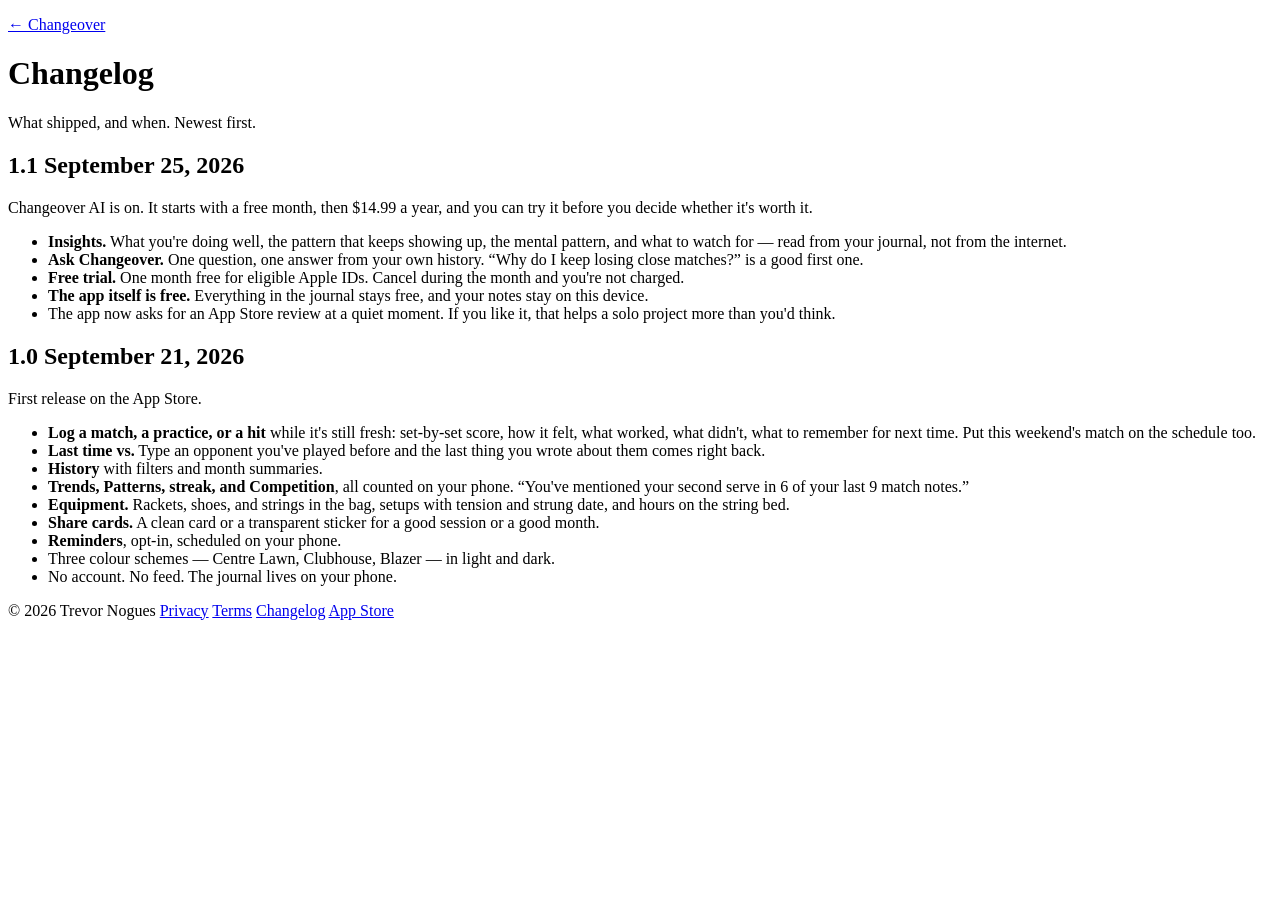
==== changelog/index.html @ b46f676a "Turn the landing page into a storefront: App Store CTA, pricing, screenshots, FAQ, and SEO basics. A" ====
<!doctype html>
<html lang="en">
<head>
  <meta charset="utf-8" />
  <meta name="viewport" content="width=device-width, initial-scale=1" />
  <title>Changelog — Changeover</title>
  <meta name="description" content="What shipped in Changeover, the tennis journal for iPhone, and when. Version notes written by the developer." />
  <meta name="theme-color" content="#F5F3EC" />
  <link rel="canonical" href="https://trevornogues.github.io/changeover-public-pages/changelog/" />
  <meta property="og:type" content="website" />
  <meta property="og:site_name" content="Changeover" />
  <meta property="og:title" content="Changelog — Changeover" />
  <meta property="og:description" content="What shipped in Changeover, the tennis journal for iPhone, and when." />
  <meta property="og:url" content="https://trevornogues.github.io/changeover-public-pages/changelog/" />
  <meta property="og:image" content="https://trevornogues.github.io/changeover-public-pages/assets/og-image.jpg" />
  <meta name="twitter:card" content="summary_large_image" />
  <link rel="icon" href="/changeover-public-pages/assets/favicon.png" />
  <link rel="apple-touch-icon" href="/changeover-public-pages/assets/icon.png" />
  <link rel="preconnect" href="https://fonts.googleapis.com" />
  <link rel="preconnect" href="https://fonts.gstatic.com" crossorigin />
  <link href="https://fonts.googleapis.com/css2?family=Great+Vibes&family=Manrope:wght@400;500;600;700&display=swap" rel="stylesheet" />
  <link rel="stylesheet" href="/changeover-public-pages/assets/style.css" />
</head>
<body class="legal">
  <main class="container">
    <header class="legal-header">
      <p class="breadcrumb"><a href="/changeover-public-pages/"><span class="crumb-arrow">&larr;</span> <span class="crumb-wordmark">Changeover</span></a></p>
      <h1 class="page-title">Changelog</h1>
      <p class="effective">What shipped, and when. Newest first.</p>
    </header>

    <article class="release">
      <h2>1.1 <time datetime="2026-09-25">September 25, 2026</time></h2>
      <p>Changeover AI is on. It starts with a free month, then $14.99 a year, and you can try it before you decide whether it's worth it.</p>
      <ul>
        <li><strong>Insights.</strong> What you're doing well, the pattern that keeps showing up, the mental pattern, and what to watch for — read from your journal, not from the internet.</li>
        <li><strong>Ask Changeover.</strong> One question, one answer from your own history. “Why do I keep losing close matches?” is a good first one.</li>
        <li><strong>Free trial.</strong> One month free for eligible Apple IDs. Cancel during the month and you're not charged.</li>
        <li><strong>The app itself is free.</strong> Everything in the journal stays free, and your notes stay on this device.</li>
        <li>The app now asks for an App Store review at a quiet moment. If you like it, that helps a solo project more than you'd think.</li>
      </ul>
    </article>

    <article class="release">
      <h2>1.0 <time datetime="2026-09-21">September 21, 2026</time></h2>
      <p>First release on the App Store.</p>
      <ul>
        <li><strong>Log a match, a practice, or a hit</strong> while it's still fresh: set-by-set score, how it felt, what worked, what didn't, what to remember for next time. Put this weekend's match on the schedule too.</li>
        <li><strong>Last time vs.</strong> Type an opponent you've played before and the last thing you wrote about them comes right back.</li>
        <li><strong>History</strong> with filters and month summaries.</li>
        <li><strong>Trends, Patterns, streak, and Competition</strong>, all counted on your phone. “You've mentioned your second serve in 6 of your last 9 match notes.”</li>
        <li><strong>Equipment.</strong> Rackets, shoes, and strings in the bag, setups with tension and strung date, and hours on the string bed.</li>
        <li><strong>Share cards.</strong> A clean card or a transparent sticker for a good session or a good month.</li>
        <li><strong>Reminders</strong>, opt-in, scheduled on your phone.</li>
        <li>Three colour schemes — Centre Lawn, Clubhouse, Blazer — in light and dark.</li>
        <li>No account. No feed. The journal lives on your phone.</li>
      </ul>
    </article>

    <footer class="page-foot">
      <span>&copy; 2026 Trevor Nogues</span>
      <a href="/changeover-public-pages/privacy/">Privacy</a>
      <a href="/changeover-public-pages/terms/">Terms</a>
      <a href="/changeover-public-pages/changelog/">Changelog</a>
      <a href="https://apps.apple.com/us/app/changeover-journal/id6810293213">App Store</a>
    </footer>
  </main>
</body>
</html>
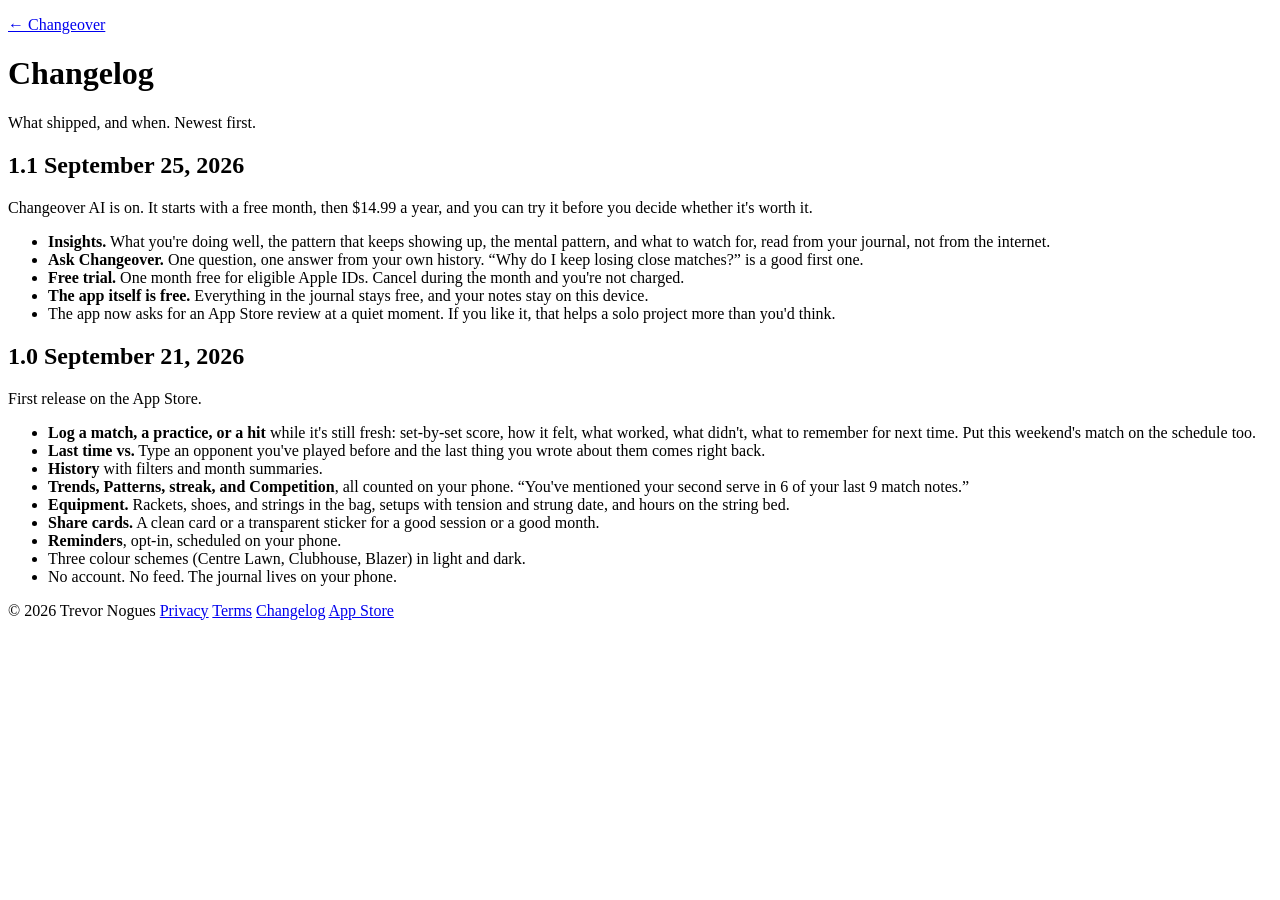
==== commit e1237706: "Replace em dashes with plainer punctuation across site copy. Keeps the voice from reading as AI-gene" ====
--- a/changelog/index.html
+++ b/changelog/index.html
@@ -3,13 +3,13 @@
 <head>
   <meta charset="utf-8" />
   <meta name="viewport" content="width=device-width, initial-scale=1" />
-  <title>Changelog — Changeover</title>
+  <title>Changelog - Changeover</title>
   <meta name="description" content="What shipped in Changeover, the tennis journal for iPhone, and when. Version notes written by the developer." />
   <meta name="theme-color" content="#F5F3EC" />
   <link rel="canonical" href="https://trevornogues.github.io/changeover-public-pages/changelog/" />
   <meta property="og:type" content="website" />
   <meta property="og:site_name" content="Changeover" />
-  <meta property="og:title" content="Changelog — Changeover" />
+  <meta property="og:title" content="Changelog - Changeover" />
   <meta property="og:description" content="What shipped in Changeover, the tennis journal for iPhone, and when." />
   <meta property="og:url" content="https://trevornogues.github.io/changeover-public-pages/changelog/" />
   <meta property="og:image" content="https://trevornogues.github.io/changeover-public-pages/assets/og-image.jpg" />
@@ -33,7 +33,7 @@
       <h2>1.1 <time datetime="2026-09-25">September 25, 2026</time></h2>
       <p>Changeover AI is on. It starts with a free month, then $14.99 a year, and you can try it before you decide whether it's worth it.</p>
       <ul>
-        <li><strong>Insights.</strong> What you're doing well, the pattern that keeps showing up, the mental pattern, and what to watch for — read from your journal, not from the internet.</li>
+        <li><strong>Insights.</strong> What you're doing well, the pattern that keeps showing up, the mental pattern, and what to watch for, read from your journal, not from the internet.</li>
         <li><strong>Ask Changeover.</strong> One question, one answer from your own history. “Why do I keep losing close matches?” is a good first one.</li>
         <li><strong>Free trial.</strong> One month free for eligible Apple IDs. Cancel during the month and you're not charged.</li>
         <li><strong>The app itself is free.</strong> Everything in the journal stays free, and your notes stay on this device.</li>
@@ -52,7 +52,7 @@
         <li><strong>Equipment.</strong> Rackets, shoes, and strings in the bag, setups with tension and strung date, and hours on the string bed.</li>
         <li><strong>Share cards.</strong> A clean card or a transparent sticker for a good session or a good month.</li>
         <li><strong>Reminders</strong>, opt-in, scheduled on your phone.</li>
-        <li>Three colour schemes — Centre Lawn, Clubhouse, Blazer — in light and dark.</li>
+        <li>Three colour schemes (Centre Lawn, Clubhouse, Blazer) in light and dark.</li>
         <li>No account. No feed. The journal lives on your phone.</li>
       </ul>
     </article>
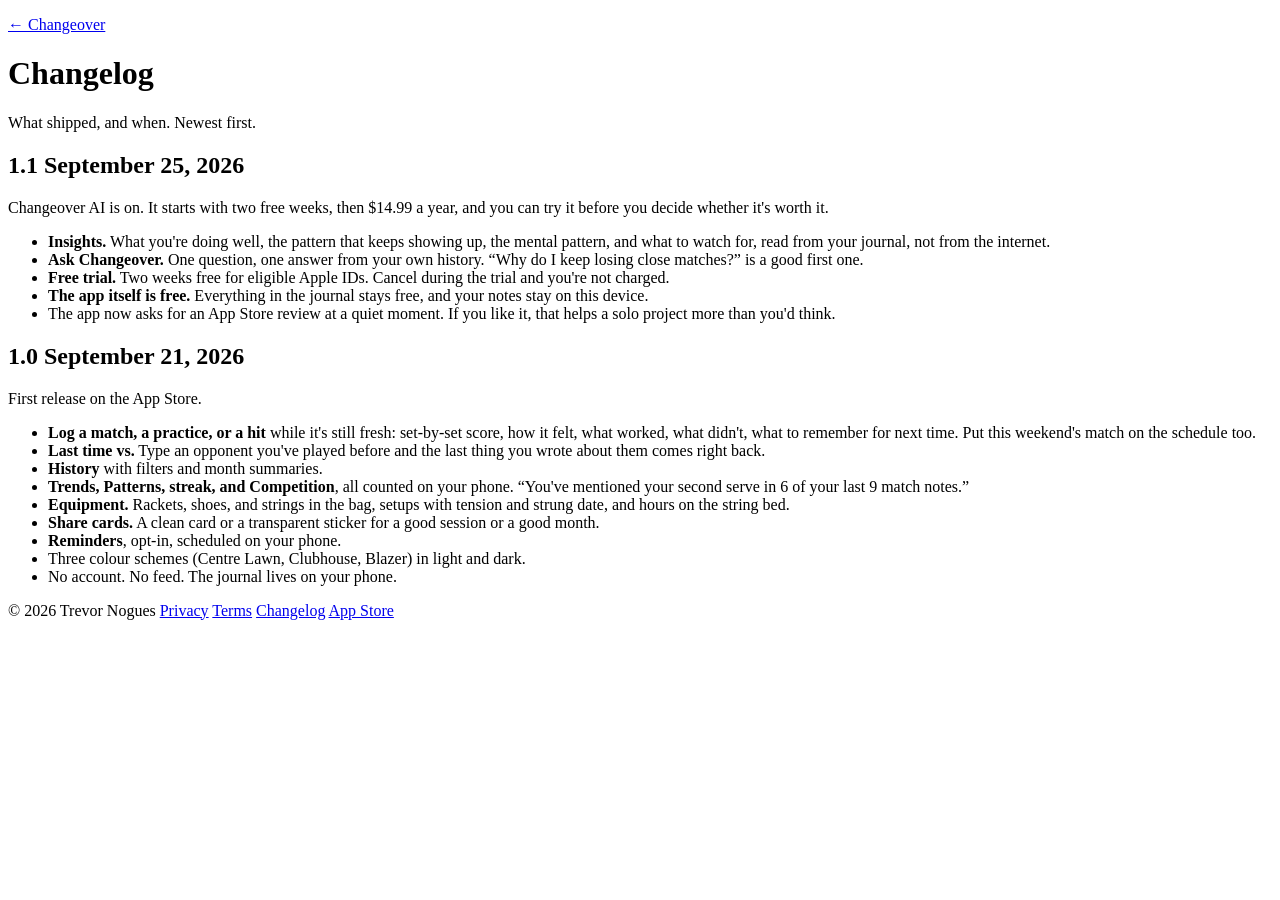
==== commit 5ab4154a: "Correct Changeover AI trial copy to 2 weeks free. Co-authored-by: Cursor <cursoragent@cursor.com>" ====
--- a/changelog/index.html
+++ b/changelog/index.html
@@ -20,6 +20,18 @@
   <link rel="preconnect" href="https://fonts.gstatic.com" crossorigin />
   <link href="https://fonts.googleapis.com/css2?family=Great+Vibes&family=Manrope:wght@400;500;600;700&display=swap" rel="stylesheet" />
   <link rel="stylesheet" href="/changeover-public-pages/assets/style.css" />
+
+  <script type="module">
+    import { analytics } from 'https://esm.sh/@heycatch/sdk@0.8.0';
+    analytics.init({
+      projectKey: 'hck_pk_UY031DYi3Xp49BNSoANPYPJPH_6PmCH8',
+      requestBatching: false,
+      install: {
+        framework: 'web',
+        agent: 'cursor',
+      },
+    });
+  </script>
 </head>
 <body class="legal">
   <main class="container">
@@ -31,11 +43,11 @@
 
     <article class="release">
       <h2>1.1 <time datetime="2026-09-25">September 25, 2026</time></h2>
-      <p>Changeover AI is on. It starts with a free month, then $14.99 a year, and you can try it before you decide whether it's worth it.</p>
+      <p>Changeover AI is on. It starts with two free weeks, then $14.99 a year, and you can try it before you decide whether it's worth it.</p>
       <ul>
         <li><strong>Insights.</strong> What you're doing well, the pattern that keeps showing up, the mental pattern, and what to watch for, read from your journal, not from the internet.</li>
         <li><strong>Ask Changeover.</strong> One question, one answer from your own history. “Why do I keep losing close matches?” is a good first one.</li>
-        <li><strong>Free trial.</strong> One month free for eligible Apple IDs. Cancel during the month and you're not charged.</li>
+        <li><strong>Free trial.</strong> Two weeks free for eligible Apple IDs. Cancel during the trial and you're not charged.</li>
         <li><strong>The app itself is free.</strong> Everything in the journal stays free, and your notes stay on this device.</li>
         <li>The app now asks for an App Store review at a quiet moment. If you like it, that helps a solo project more than you'd think.</li>
       </ul>
